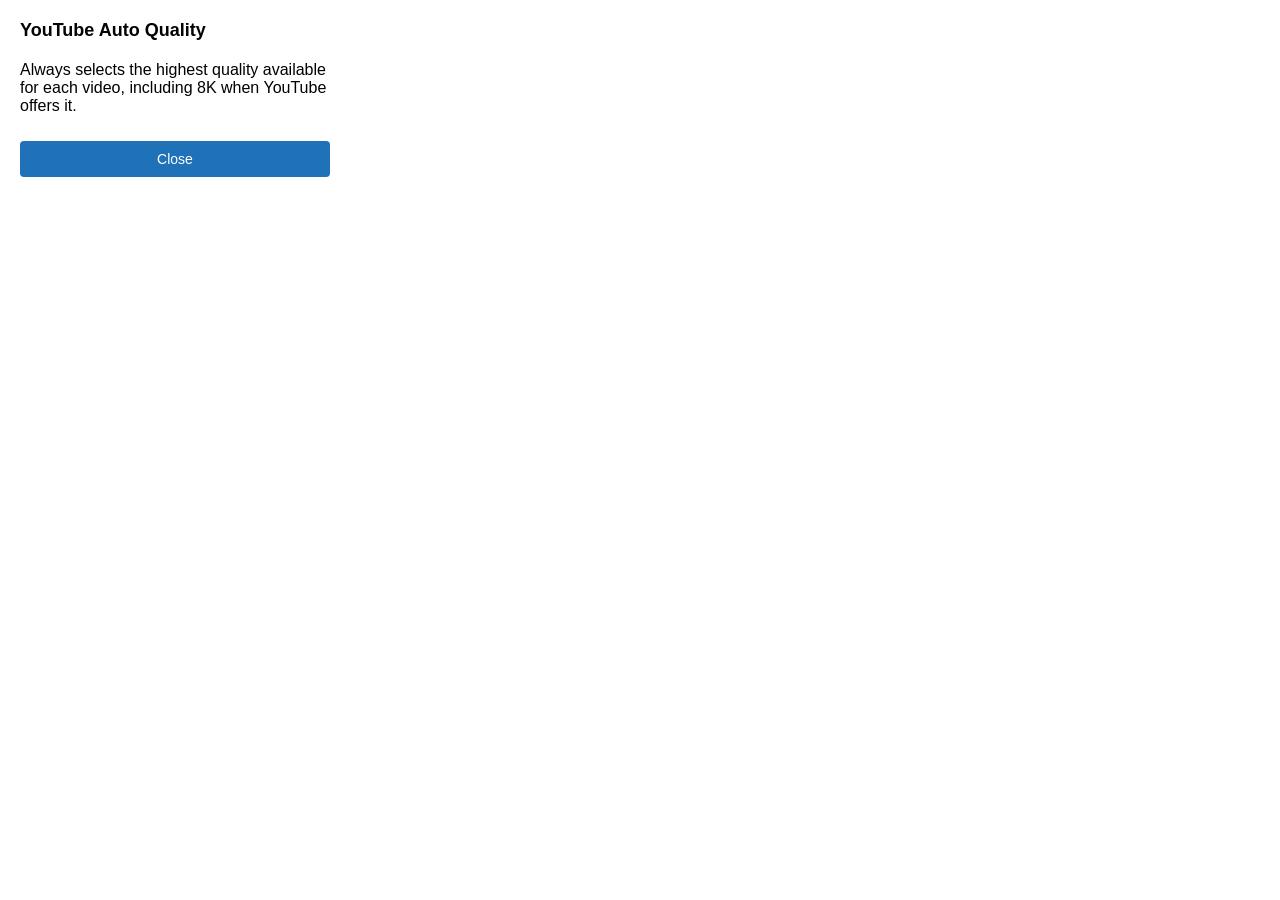
==== extension/chromium-based/popup.html @ 68a9ac49 "v1.0.0" ====
<!doctype html>
<html>
    <head>
        <meta charset="UTF-8" />
        <link rel="stylesheet" href="styles.css" />
    </head>
    <body>
        <div class="container">
            <h1>YouTube Auto Quality</h1>
            <p>
                Always selects the highest quality available for each video,
                including 8K when YouTube offers it.
            </p>
            <button id="close">Close</button>
        </div>

        <script src="popup.js"></script>
    </body>
</html>
---- extension/chromium-based/styles.css ----
body {
    width: 350px;
    padding: 0;
    margin: 0;
    font-family:
        -apple-system, BlinkMacSystemFont, 'Segoe UI', Roboto, sans-serif;
    background: #ffffff;
}

.container {
    padding: 20px;
    box-sizing: border-box;
}

h1 {
    margin: 0 0 20px 0;
    font-size: 18px;
    color: #030303;
}

.section {
    margin-bottom: 16px;
}

label {
    display: block;
    margin-bottom: 8px;
    font-size: 13px;
    color: #606060;
    font-weight: 500;
}

select {
    width: 100%;
    padding: 8px 12px;
    border: 1px solid #dadce0;
    border-radius: 4px;
    font-size: 13px;
    background: #ffffff;
    color: #030303;
    box-sizing: border-box;
    cursor: pointer;
}

select:hover {
    border-color: #bdc1c6;
}

select:focus {
    outline: none;
    border-color: #1f71b8;
    box-shadow: 0 0 0 2px rgba(31, 113, 184, 0.1);
}

button {
    width: 100%;
    padding: 10px 16px;
    background: #1f71b8;
    color: white;
    border: none;
    border-radius: 4px;
    font-size: 14px;
    font-weight: 500;
    cursor: pointer;
    margin-top: 10px;
    transition: background 200ms ease;
}

button:hover {
    background: #1765a0;
}

button:active {
    background: #0d47a1;
}

.status {
    margin-top: 12px;
    font-size: 13px;
    color: #188038;
    text-align: center;
}
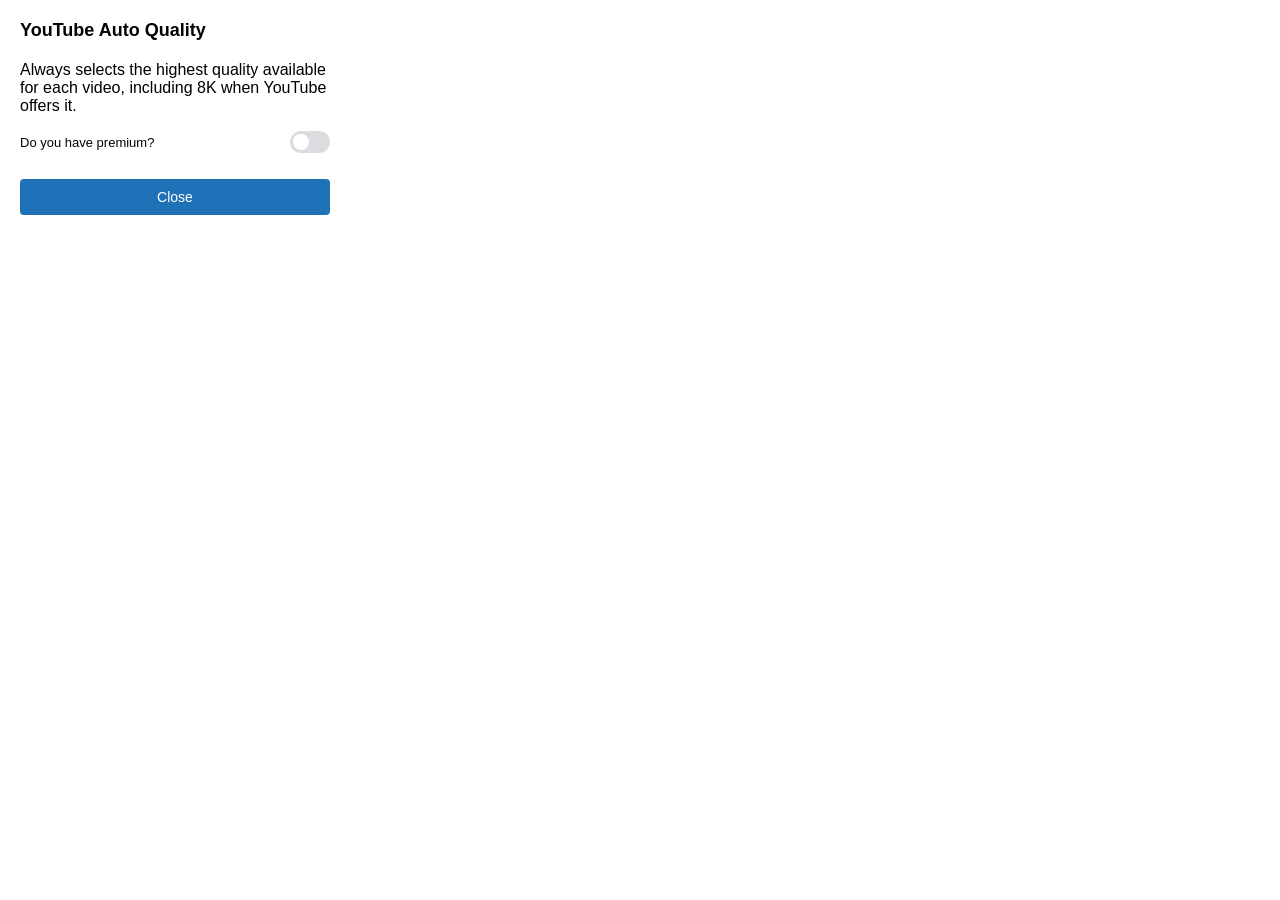
==== commit ac7a9222: "v1.0.1" ====
--- a/extension/chromium-based/popup.html
+++ b/extension/chromium-based/popup.html
@@ -11,6 +11,13 @@
                 Always selects the highest quality available for each video,
                 including 8K when YouTube offers it.
             </p>
+            <div class="section">
+                <label class="toggle-container">
+                    <span class="toggle-label">Do you have premium?</span>
+                    <input type="checkbox" id="has-premium" />
+                    <span class="slider"></span>
+                </label>
+            </div>
             <button id="close">Close</button>
         </div>
 
--- a/extension/chromium-based/styles.css
+++ b/extension/chromium-based/styles.css
@@ -11,7 +11,6 @@
     padding: 20px;
     box-sizing: border-box;
 }
-
 h1 {
     margin: 0 0 20px 0;
     font-size: 18px;
@@ -20,6 +19,63 @@
 
 .section {
     margin-bottom: 16px;
+}
+
+.toggle-container {
+    display: flex;
+    align-items: center;
+    justify-content: space-between;
+    cursor: pointer;
+    user-select: none;
+}
+
+.toggle-label {
+    font-size: 13px;
+    color: #030303;
+    font-weight: 500;
+    margin-bottom: 0;
+}
+
+.toggle-container input {
+    opacity: 0;
+    width: 0;
+    height: 0;
+    position: absolute;
+}
+
+.slider {
+    position: relative;
+    display: inline-block;
+    width: 40px;
+    height: 22px;
+    background-color: #dadce0;
+    border-radius: 22px;
+    transition: background-color 200ms ease;
+    flex-shrink: 0;
+}
+
+.slider:before {
+    position: absolute;
+    content: '';
+    height: 16px;
+    width: 16px;
+    left: 3px;
+    bottom: 3px;
+    background-color: #ffffff;
+    border-radius: 50%;
+    transition: transform 200ms ease;
+}
+
+input:checked + .slider {
+    background-color: #1f71b8;
+}
+
+input:checked + .slider:before {
+    transform: translateX(18px);
+}
+
+input:focus + .slider {
+    box-shadow: 0 0 0 2px rgba(31, 113, 184, 0.2);
 }
 
 label {
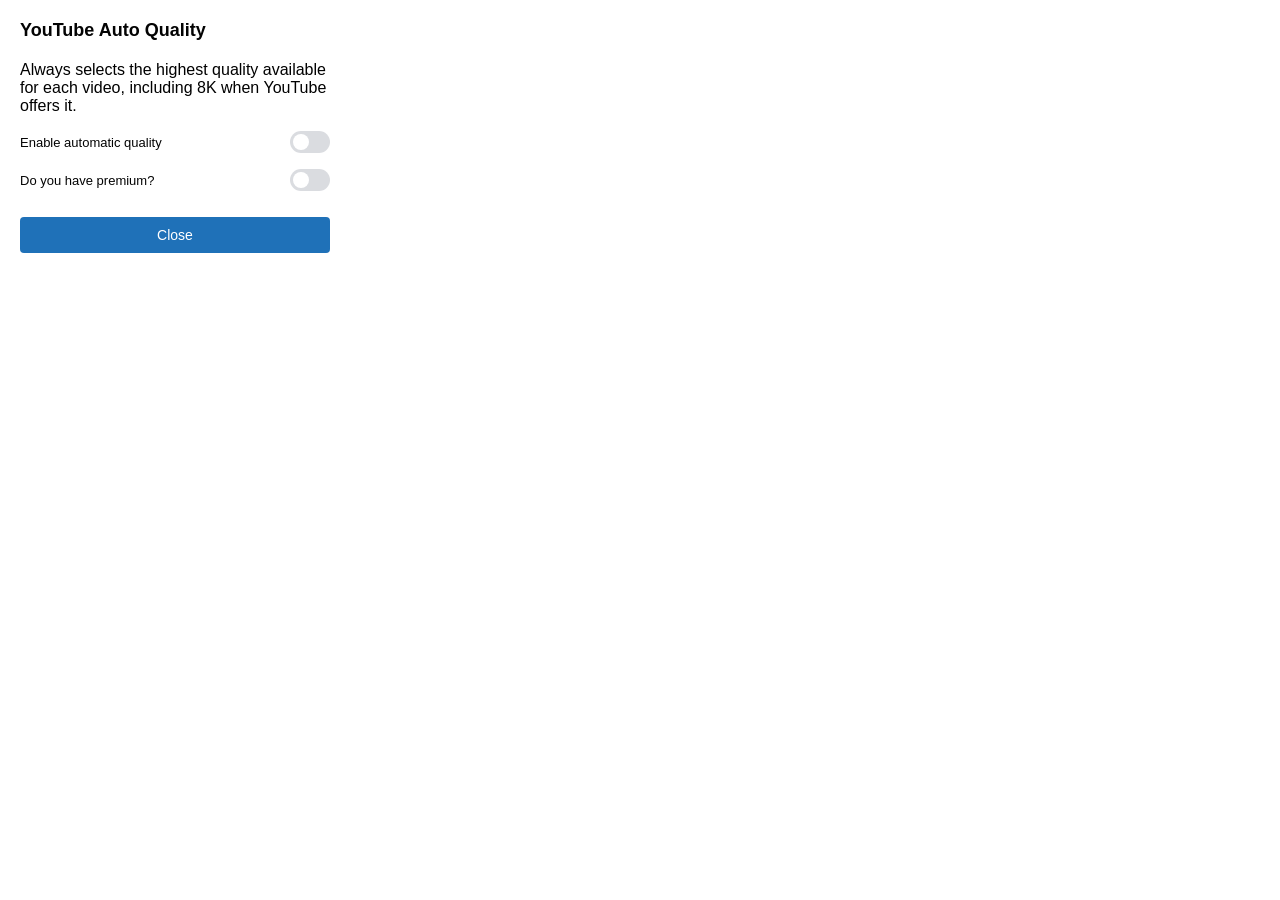
==== commit 77c8cc42: "v6" ====
--- a/extension/chromium-based/popup.html
+++ b/extension/chromium-based/popup.html
@@ -13,6 +13,13 @@
             </p>
             <div class="section">
                 <label class="toggle-container">
+                    <span class="toggle-label">Enable automatic quality</span>
+                    <input type="checkbox" id="enabled" />
+                    <span class="slider"></span>
+                </label>
+            </div>
+            <div class="section">
+                <label class="toggle-container">
                     <span class="toggle-label">Do you have premium?</span>
                     <input type="checkbox" id="has-premium" />
                     <span class="slider"></span>
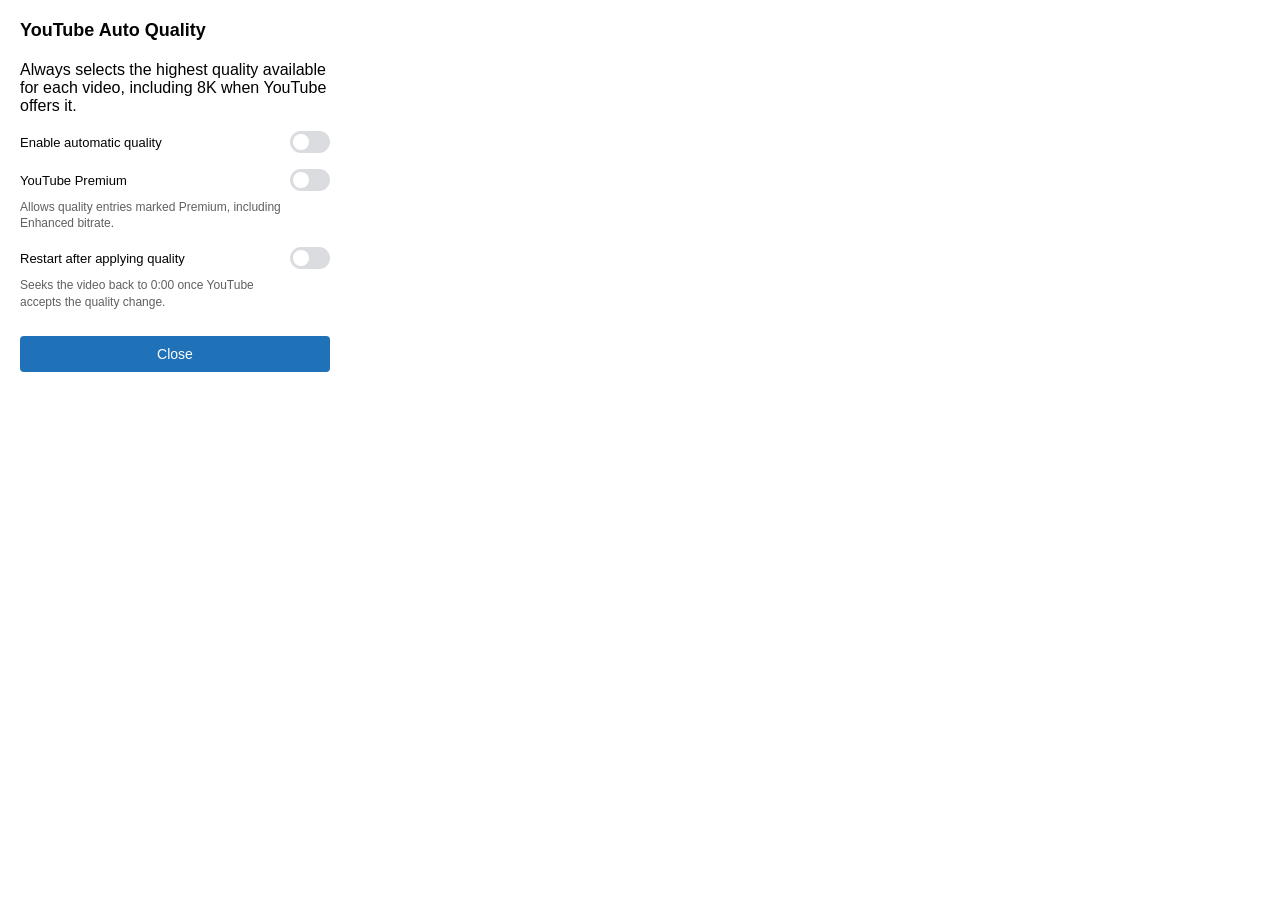
==== commit d643adf3: "v9" ====
--- a/extension/chromium-based/popup.html
+++ b/extension/chromium-based/popup.html
@@ -20,10 +20,23 @@
             </div>
             <div class="section">
                 <label class="toggle-container">
-                    <span class="toggle-label">Do you have premium?</span>
+                    <span class="toggle-label">YouTube Premium</span>
                     <input type="checkbox" id="has-premium" />
                     <span class="slider"></span>
                 </label>
+                <p class="setting-description">
+                    Allows quality entries marked Premium, including Enhanced bitrate.
+                </p>
+            </div>
+            <div class="section">
+                <label class="toggle-container">
+                    <span class="toggle-label">Restart after applying quality</span>
+                    <input type="checkbox" id="restart-after-quality" />
+                    <span class="slider"></span>
+                </label>
+                <p class="setting-description">
+                    Seeks the video back to 0:00 once YouTube accepts the quality change.
+                </p>
             </div>
             <button id="close">Close</button>
         </div>
--- a/extension/chromium-based/styles.css
+++ b/extension/chromium-based/styles.css
@@ -19,6 +19,13 @@
 
 .section {
     margin-bottom: 16px;
+}
+
+.setting-description {
+    margin: 6px 48px 0 0;
+    color: #606060;
+    font-size: 12px;
+    line-height: 1.35;
 }
 
 .toggle-container {
